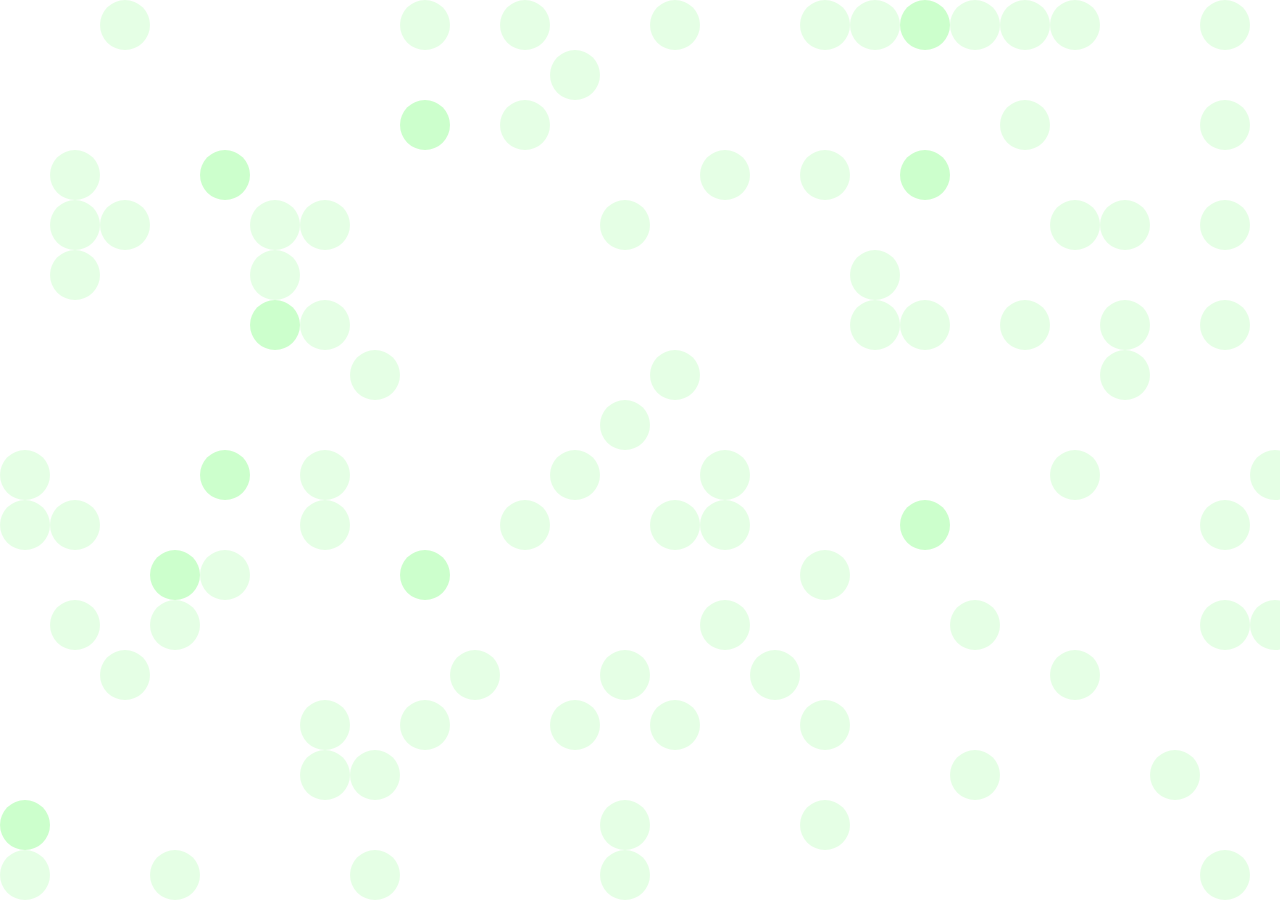
==== static/index.html @ 6fac78c9 "Heatmap Generation Algorithm" ====
<!DOCTYPE html>
<html lang="en">

<head>
    <meta charset="UTF-8">
    <meta name="viewport" content="width=device-width, initial-scale=1.0">
    <title>Circular Crowd Density Heatmap</title>
    <style>
        body {
            margin: 0;
        }

        canvas {
            display: block;
        }
    </style>
</head>

<body>
    <canvas id="heatmapCanvas" width="640" height="480"></canvas>

    <script>
        const canvas = document.getElementById("heatmapCanvas");
        const ctx = canvas.getContext('2d');

        // Set canvas size to fill the entire window
        function resizeCanvas() {
            canvas.width = window.innerWidth;
            canvas.height = window.innerHeight;
        }

        // Initial canvas size
        resizeCanvas();

        // Resize the canvas when the window is resized
        window.addEventListener("resize", resizeCanvas);

        const gridSize = 50;
        let xCoords = [];
        let yCoords = [];

        // Function to receive continuous input of new points (simulating input stream)
        function updatePoints(newXCoords, newYCoords) {
            xCoords = newXCoords;
            yCoords = newYCoords;
        }

        // Function to generate the heatmap data
        function generateHeatmap(xCoords, yCoords, width, height, gridSize) {
            const rows = Math.ceil(height / gridSize);
            const cols = Math.ceil(width / gridSize);
            const heatmap = Array.from({ length: rows }, () => Array(cols).fill(0));

            for (let i = 0; i < xCoords.length; i++) {
                const x = xCoords[i];
                const y = yCoords[i];
                const gridX = Math.floor(x / gridSize);
                const gridY = Math.floor(y / gridSize);

                if (gridX >= 0 && gridX < cols && gridY >= 0 && gridY < rows) {
                    heatmap[gridY][gridX]++;
                }
            }
            console.log(heatmap.length);
            return heatmap;
        }

        // Function to draw circular heatmap on canvas
        function drawCircularHeatmap(heatmap, gridSize, ctx, width, height) {
            ctx.clearRect(0, 0, width, height); // Clear the canvas

            for (let row = 0; row < heatmap.length; row++) {
                for (let col = 0; col < heatmap[row].length; col++) {
                    const intensity = heatmap[row][col];
                    if (intensity > 0) {
                        const alpha = Math.min(intensity / 10, 1); // Adjust alpha based on intensity
                        const radius = gridSize / 2; // Radius for circular heatmap

                        // Create a radial gradient
                        const gradient = ctx.createRadialGradient(
                            col * gridSize + radius, // X coordinate for center
                            row * gridSize + radius, // Y coordinate for center
                            0, // Inner radius
                            col * gridSize + radius, // X coordinate for edge
                            row * gridSize + radius, // Y coordinate for edge
                            radius // Outer radius
                        );

                        // Define gradient color stops
                        if (intensity < 5) {
                            gradient.addColorStop(0, `rgba(0, 255, 0, ${alpha})`); // Green
                            // gradient.addColorStop(1, `rgba(0, 255, 0, 0)`); // Transparent
                        } else if (intensity < 10) {
                            gradient.addColorStop(0, `rgba(255, 255, 0, ${alpha})`); // Yellow
                            //gradient.addColorStop(1, `rgba(255, 255, 0, 0)`); // Transparent
                        } else {
                            gradient.addColorStop(0, `rgba(255, 0, 0, ${alpha})`); // Red
                            // gradient.addColorStop(1, `rgba(255, 0, 0, 0)`); // Transparent
                        }

                        // Fill the circular area with the gradient
                        ctx.fillStyle = gradient;
                        ctx.beginPath();
                        ctx.arc(col * gridSize + radius, row * gridSize + radius, radius, 0, Math.PI * 2);
                        ctx.fill();
                    }
                }
            }
        }

        // Function to simulate continuous data input and rendering

        function simulateContinuousDataInput() {
            // Simulate continuous updates with random coordinates (replace this with actual input stream)
            const newXCoords = Array.from({ length: 100 }, () => Math.random() * canvas.width);
            const newYCoords = Array.from({ length: 100 }, () => Math.random() * canvas.height);

            // Update the points with new coordinates
            updatePoints(newXCoords, newYCoords);

            // Generate and draw the heatmap
            const heatmap = generateHeatmap(xCoords, yCoords, canvas.width, canvas.height, gridSize);
            drawCircularHeatmap(heatmap, gridSize, ctx, canvas.width, canvas.height);

            // Request the next animation frame to simulate continuous updates
            requestAnimationFrame(simulateContinuousDataInput);
        }

        // Start simulating continuous data input
        simulateContinuousDataInput();
    </script>
</body>

</html>
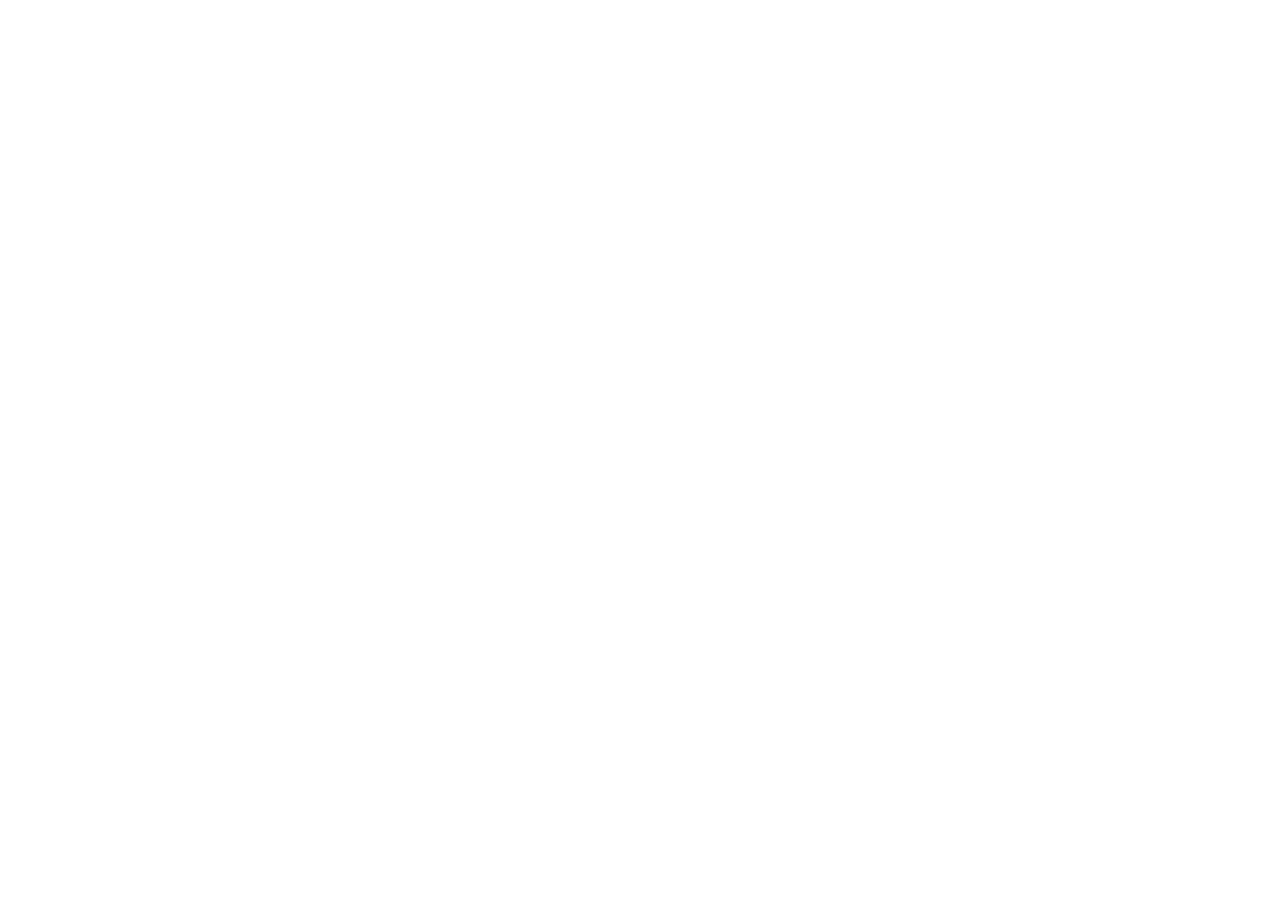
==== commit 8c129106: "Create Server" ====
--- a/static/index.html
+++ b/static/index.html
@@ -5,130 +5,15 @@
     <meta charset="UTF-8">
     <meta name="viewport" content="width=device-width, initial-scale=1.0">
     <title>Circular Crowd Density Heatmap</title>
-    <style>
-        body {
-            margin: 0;
-        }
-
-        canvas {
-            display: block;
-        }
-    </style>
+    <link rel="stylesheet" href="style.css" />
 </head>
 
 <body>
-    <canvas id="heatmapCanvas" width="640" height="480"></canvas>
-
-    <script>
-        const canvas = document.getElementById("heatmapCanvas");
-        const ctx = canvas.getContext('2d');
-
-        // Set canvas size to fill the entire window
-        function resizeCanvas() {
-            canvas.width = window.innerWidth;
-            canvas.height = window.innerHeight;
-        }
-
-        // Initial canvas size
-        resizeCanvas();
-
-        // Resize the canvas when the window is resized
-        window.addEventListener("resize", resizeCanvas);
-
-        const gridSize = 50;
-        let xCoords = [];
-        let yCoords = [];
-
-        // Function to receive continuous input of new points (simulating input stream)
-        function updatePoints(newXCoords, newYCoords) {
-            xCoords = newXCoords;
-            yCoords = newYCoords;
-        }
-
-        // Function to generate the heatmap data
-        function generateHeatmap(xCoords, yCoords, width, height, gridSize) {
-            const rows = Math.ceil(height / gridSize);
-            const cols = Math.ceil(width / gridSize);
-            const heatmap = Array.from({ length: rows }, () => Array(cols).fill(0));
-
-            for (let i = 0; i < xCoords.length; i++) {
-                const x = xCoords[i];
-                const y = yCoords[i];
-                const gridX = Math.floor(x / gridSize);
-                const gridY = Math.floor(y / gridSize);
-
-                if (gridX >= 0 && gridX < cols && gridY >= 0 && gridY < rows) {
-                    heatmap[gridY][gridX]++;
-                }
-            }
-            console.log(heatmap.length);
-            return heatmap;
-        }
-
-        // Function to draw circular heatmap on canvas
-        function drawCircularHeatmap(heatmap, gridSize, ctx, width, height) {
-            ctx.clearRect(0, 0, width, height); // Clear the canvas
-
-            for (let row = 0; row < heatmap.length; row++) {
-                for (let col = 0; col < heatmap[row].length; col++) {
-                    const intensity = heatmap[row][col];
-                    if (intensity > 0) {
-                        const alpha = Math.min(intensity / 10, 1); // Adjust alpha based on intensity
-                        const radius = gridSize / 2; // Radius for circular heatmap
-
-                        // Create a radial gradient
-                        const gradient = ctx.createRadialGradient(
-                            col * gridSize + radius, // X coordinate for center
-                            row * gridSize + radius, // Y coordinate for center
-                            0, // Inner radius
-                            col * gridSize + radius, // X coordinate for edge
-                            row * gridSize + radius, // Y coordinate for edge
-                            radius // Outer radius
-                        );
-
-                        // Define gradient color stops
-                        if (intensity < 5) {
-                            gradient.addColorStop(0, `rgba(0, 255, 0, ${alpha})`); // Green
-                            // gradient.addColorStop(1, `rgba(0, 255, 0, 0)`); // Transparent
-                        } else if (intensity < 10) {
-                            gradient.addColorStop(0, `rgba(255, 255, 0, ${alpha})`); // Yellow
-                            //gradient.addColorStop(1, `rgba(255, 255, 0, 0)`); // Transparent
-                        } else {
-                            gradient.addColorStop(0, `rgba(255, 0, 0, ${alpha})`); // Red
-                            // gradient.addColorStop(1, `rgba(255, 0, 0, 0)`); // Transparent
-                        }
-
-                        // Fill the circular area with the gradient
-                        ctx.fillStyle = gradient;
-                        ctx.beginPath();
-                        ctx.arc(col * gridSize + radius, row * gridSize + radius, radius, 0, Math.PI * 2);
-                        ctx.fill();
-                    }
-                }
-            }
-        }
-
-        // Function to simulate continuous data input and rendering
-
-        function simulateContinuousDataInput() {
-            // Simulate continuous updates with random coordinates (replace this with actual input stream)
-            const newXCoords = Array.from({ length: 100 }, () => Math.random() * canvas.width);
-            const newYCoords = Array.from({ length: 100 }, () => Math.random() * canvas.height);
-
-            // Update the points with new coordinates
-            updatePoints(newXCoords, newYCoords);
-
-            // Generate and draw the heatmap
-            const heatmap = generateHeatmap(xCoords, yCoords, canvas.width, canvas.height, gridSize);
-            drawCircularHeatmap(heatmap, gridSize, ctx, canvas.width, canvas.height);
-
-            // Request the next animation frame to simulate continuous updates
-            requestAnimationFrame(simulateContinuousDataInput);
-        }
-
-        // Start simulating continuous data input
-        simulateContinuousDataInput();
-    </script>
+    <div id="container">
+        <div id="map"></div>
+        <canvas id="heatmapCanvas"></canvas>
+    </div>
+    <script src="index.js" type="module"></script>
 </body>
 
 </html>--- a/static/style.css
+++ b/static/style.css
@@ -0,0 +1,28 @@
+* {
+    padding: 0;
+    margin: 0;
+    box-sizing: border-box;
+}
+
+#container {
+    position: relative;
+    width: 100vw;
+    height: 100vh;
+}
+
+#map {
+    position: absolute;
+    width: 100%;
+    height: 100%;
+    top: 0;
+    left: 0;
+    background: url("http://localhost:8000/map.png") no-repeat;
+    background-size: 100% 100%;
+}
+
+#heatmapCanvas {
+    position: absolute;
+    top: 0;
+    left: 0;
+    z-index: 1;
+  }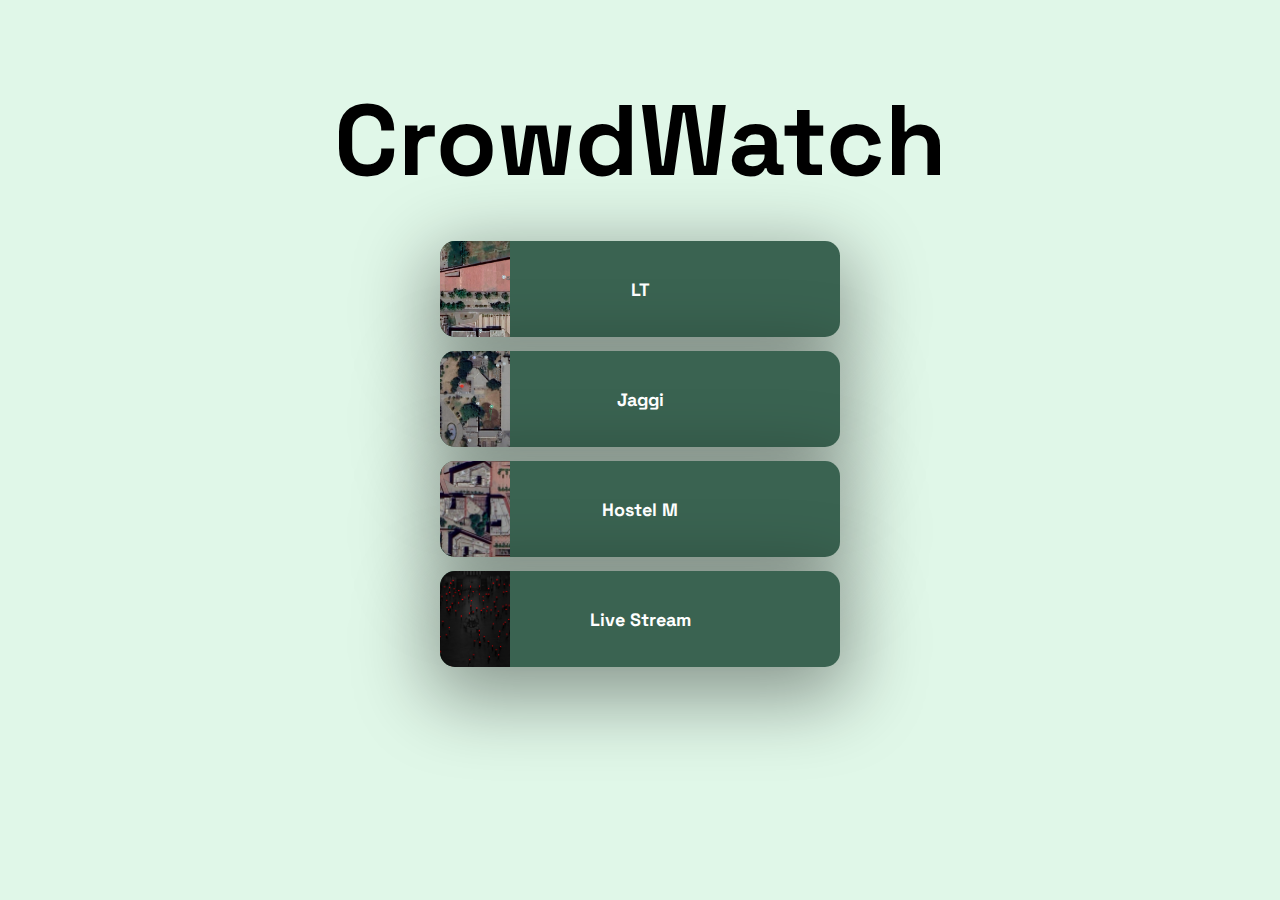
==== commit f556f846: "Add livestream support" ====
--- a/static/index.html
+++ b/static/index.html
@@ -4,16 +4,34 @@
 <head>
     <meta charset="UTF-8">
     <meta name="viewport" content="width=device-width, initial-scale=1.0">
-    <title>Circular Crowd Density Heatmap</title>
-    <link rel="stylesheet" href="style.css" />
+    <title>Menu</title>
+    <link rel="stylesheet" href="menu.css">
+    <link rel="preconnect" href="https://fonts.googleapis.com">
+    <link rel="preconnect" href="https://fonts.gstatic.com" crossorigin>
+    <link href="https://fonts.googleapis.com/css2?family=Space+Grotesk:wght@300..700&display=swap" rel="stylesheet">
 </head>
 
 <body>
-    <div id="container">
-        <div id="map"></div>
-        <canvas id="heatmapCanvas"></canvas>
+    <div class="container">
+        <h1>CrowdWatch</h1>
+        <a class="tile video" onclick="setMap()" href="map-page.html">
+            <img class="button-icon" src="LT.jpg" alt="LT">
+            <p class="text">LT</p>
+        </a>
+        <a class="tile video" onclick="setMap()" href="map-page.html">
+            <img class="button-icon" src="Jaggi.jpg" alt="Jaggi">
+            <p class="text">Jaggi</p>
+        </a>
+        <a class="tile video" onclick="setMap()" href="map-page.html">
+            <img class="button-icon" src="M.jpg" alt="Hostel M">
+            <p class="text">Hostel M</p>
+        </a>
+        <a class="tile live" href="live-page.html">
+            <img class="button-icon" src="Live.jpg" alt="Live Stream">
+            <p class="text">Live Stream</p>
+        </a>
     </div>
-    <script src="index.js" type="module"></script>
+    <script src="menu.js"></script>
 </body>
 
 </html>--- a/static/menu.css
+++ b/static/menu.css
@@ -0,0 +1,128 @@
+body {
+    margin: 0;
+    padding: 0;
+    background-color: #e0f7e8;
+    color: #000000;
+    display: flex;
+    align-items: center;
+    flex-direction: column;
+    width: 100vw;
+    height: 100vh;
+    font-family: "Space Grotesk", serif;
+}
+
+header {
+    width: 95%;
+    max-width: 788px;
+    display: flex;
+    justify-content: flex-end;
+    padding: 12px;
+    margin-top: 15px;
+}
+
+/* .share__button {
+    width: 40px;
+    height: 40px;
+    border-radius: 20px;
+    background-color: #deccff;
+}
+
+.share__button svg {
+    margin-top: 7px;
+    margin-left: 8px;
+} */
+
+.container {
+    width: 400px;
+    height: 100%;
+    margin: 10px;
+    display: flex;
+    flex-direction: column;
+    align-items: center;
+}
+
+a {
+    text-decoration: none;
+}
+
+h1 {
+    font-size: 100px;
+    margin-bottom: 30px;
+}
+
+.tile {
+    font-weight: bold;
+    font-size: 18px;
+    width: 100%;
+    height: 6rem;
+    background-color: #3a6351;
+    color: #ffff;
+    margin: 7px;
+    border-radius: 15px;
+    box-shadow: 0px 21px 76px 10px rgba(0, 0, 0, 0.39);
+    -webkit-box-shadow: 0px 21px 76px 10px rgba(0, 0, 0, 0.39);
+    -moz-box-shadow: 0px 21px 76px 10px rgba(0, 0, 0, 0.39);
+    display: flex;
+    justify-content: space-between;
+    position: relative;
+}
+
+.text {
+    display: flex;
+    flex-direction: column;
+    justify-content: center;
+    align-items: center;
+    width: 100%;
+}
+
+.tile:hover {
+    transition: cubic-bezier(.07, 1.41, .82, 1.41) 0.2s;
+    transform: scale(1.02);
+}
+
+/* .tile__share-button {
+    margin-top: 8px;
+    margin-right: 12px;
+    width: 40px;
+    height: 40px;
+    border-radius: 20px;
+    background-color: #deccff9c;
+}
+
+.tile__share-button svg {
+    margin-left: 8px;
+    margin-top: 7px;
+} */
+
+.image__container {
+    height: 96px;
+    width: 96px;
+    overflow: hidden;
+    border-radius: 15px;
+    box-shadow: 1px 13px 71px 1px rgba(0, 0, 0, 0.39);
+    -webkit-box-shadow: 1px 13px 71px 1px rgba(0, 0, 0, 0.39);
+    -moz-box-shadow: 1px 13px 71px 1px rgba(0, 0, 0, 0.39);
+}
+
+@media screen and (min-width: 768px) {
+    .image__container {
+        height: 150px;
+        width: 150px;
+    }
+}
+
+.image__container img {
+    height: 100%;
+}
+
+.button-icon {
+    border-radius: 15px 0 0 15px;
+    position: absolute;
+    height: 100%;
+    width: 70px;
+    object-fit: cover;
+}
+
+.coffee {
+    margin-top: 7px;
+}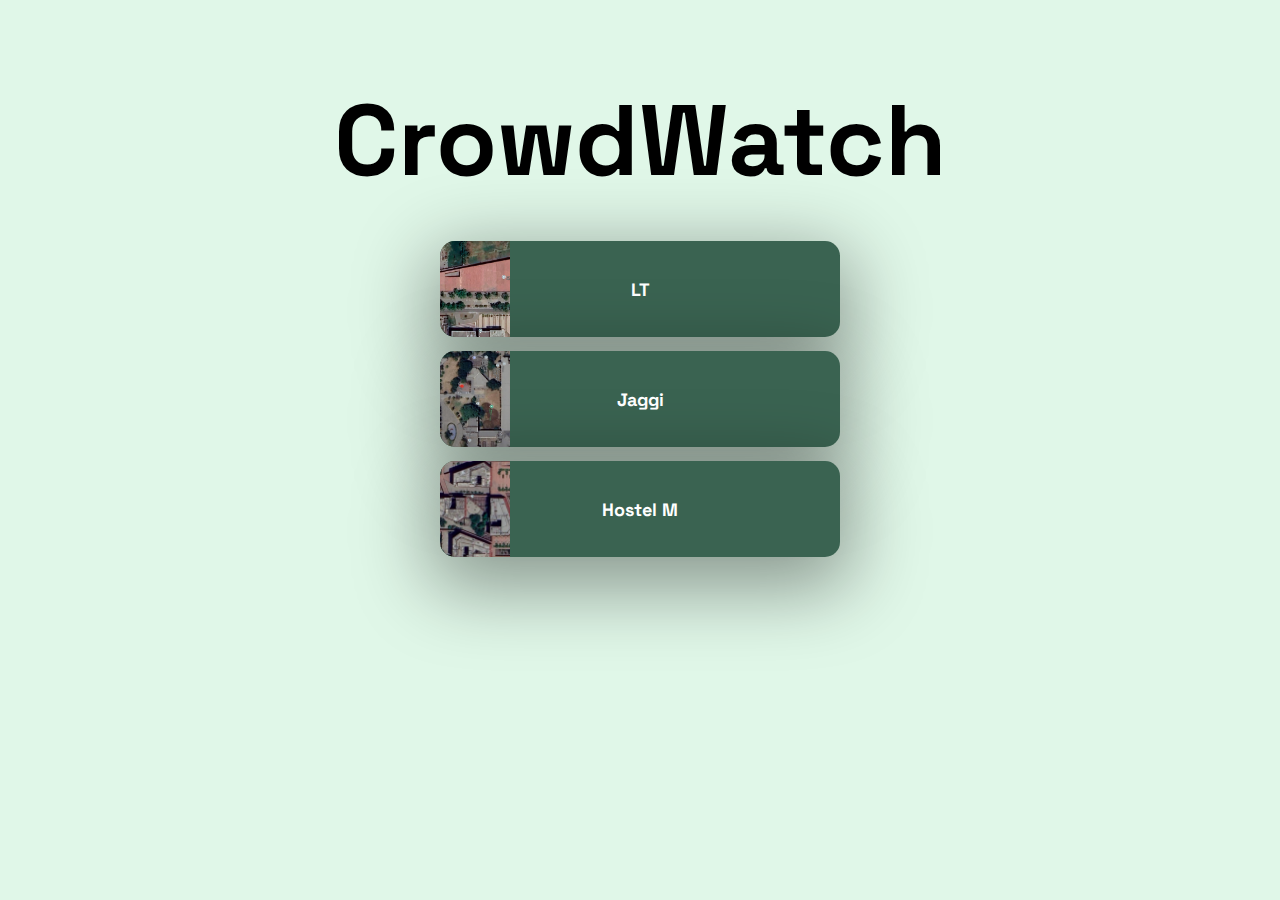
==== commit cafdcfeb: "Removed Live" ====
--- a/static/index.html
+++ b/static/index.html
@@ -26,10 +26,10 @@
             <img class="button-icon" src="M.jpg" alt="Hostel M">
             <p class="text">Hostel M</p>
         </a>
-        <a class="tile live" href="live-page.html">
+        <!-- <a class="tile live" href="live-page.html">
             <img class="button-icon" src="Live.jpg" alt="Live Stream">
             <p class="text">Live Stream</p>
-        </a>
+        </a> -->
     </div>
     <script src="menu.js"></script>
 </body>
